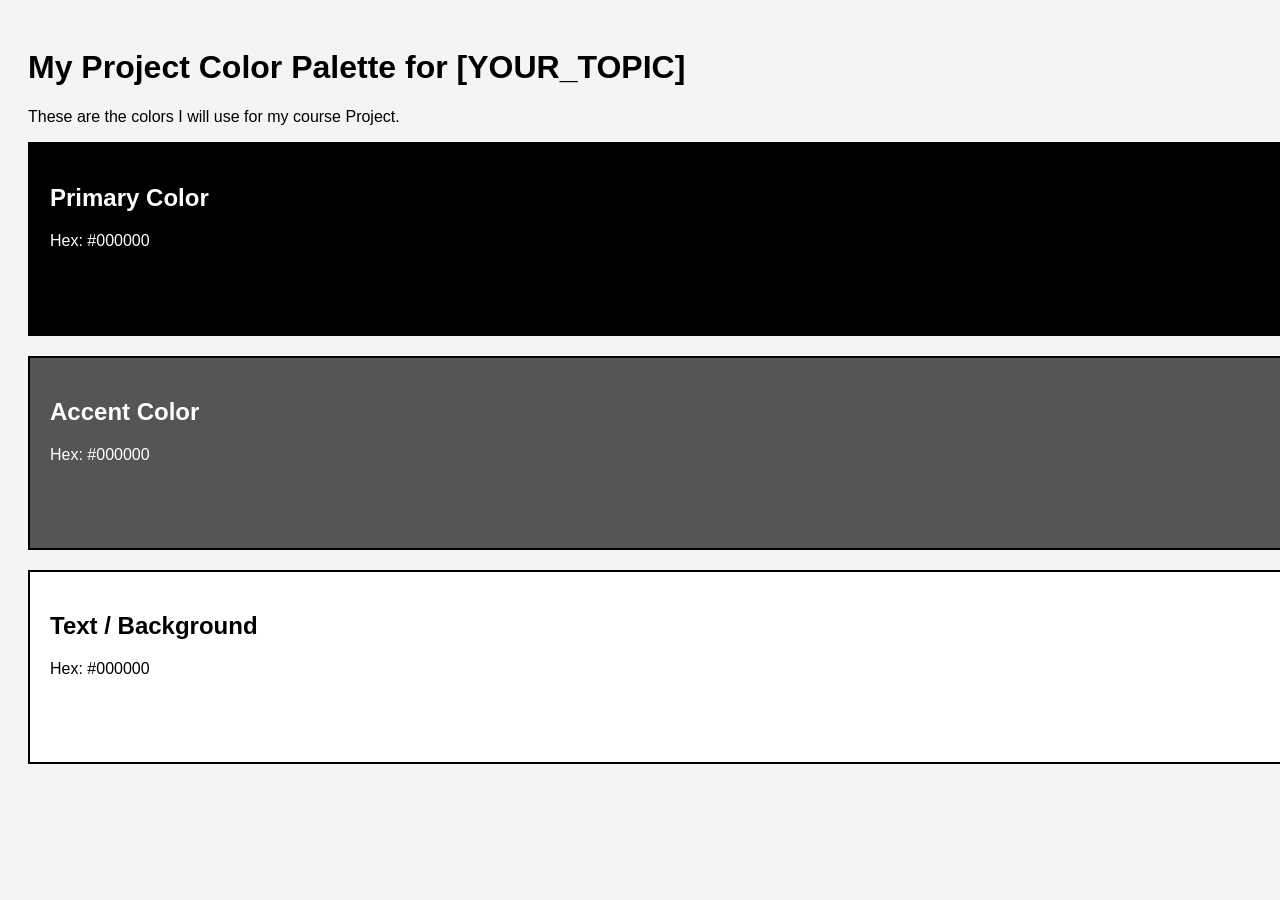
==== w4/index.html @ bfff83ce "Attendance: Added HTML and CSS skeleton" ====
<!DOCTYPE html>
<html lang="en">
<head>
    <meta charset="UTF-8">
    <title>My Project Palette</title>
    <link rel="stylesheet" href="css/style.css">
</head>
<body>

    <h1>My Project Color Palette for [YOUR_TOPIC]</h1>
    <p>These are the colors I will use for my course Project.</p>

    <div class="swatch primary">
        <h2>Primary Color</h2>
        <p>Hex: #000000</p> 
    </div>

    <div class="swatch accent">
        <h2>Accent Color</h2>
        <p>Hex: #000000</p>
    </div>

    <div class="swatch text">
        <h2>Text / Background</h2>
        <p>Hex: #000000</p>
    </div>

</body>
</html>
---- w4/css/style.css ----
/* General Page Styles */
body {
    font-family: Arial, Helvetica, sans-serif;
    padding: 20px;
    background-color: #f4f4f4; /* Default Gray */
}

/* SHARED STYLES: All boxes get these rules */
.swatch {
    height: 150px;
    width: 100%;
    margin-bottom: 20px;
    padding: 20px;
    border: 2px solid black; /* Default Border */
    color: white; /* Default text color inside boxes */
}

/* UNIQUE STYLES: Update the HEX codes below */

/* 1. Primary Color */
.primary {
    background-color: #000000; /* CHANGE THIS */
}

/* 2. Accent Color */
.accent {
    background-color: #555555; /* CHANGE THIS */
}

/* 3. Text/Light Color */
.text {
    background-color: #ffffff; /* CHANGE THIS */
    color: black; /* Dark text for light background */
}
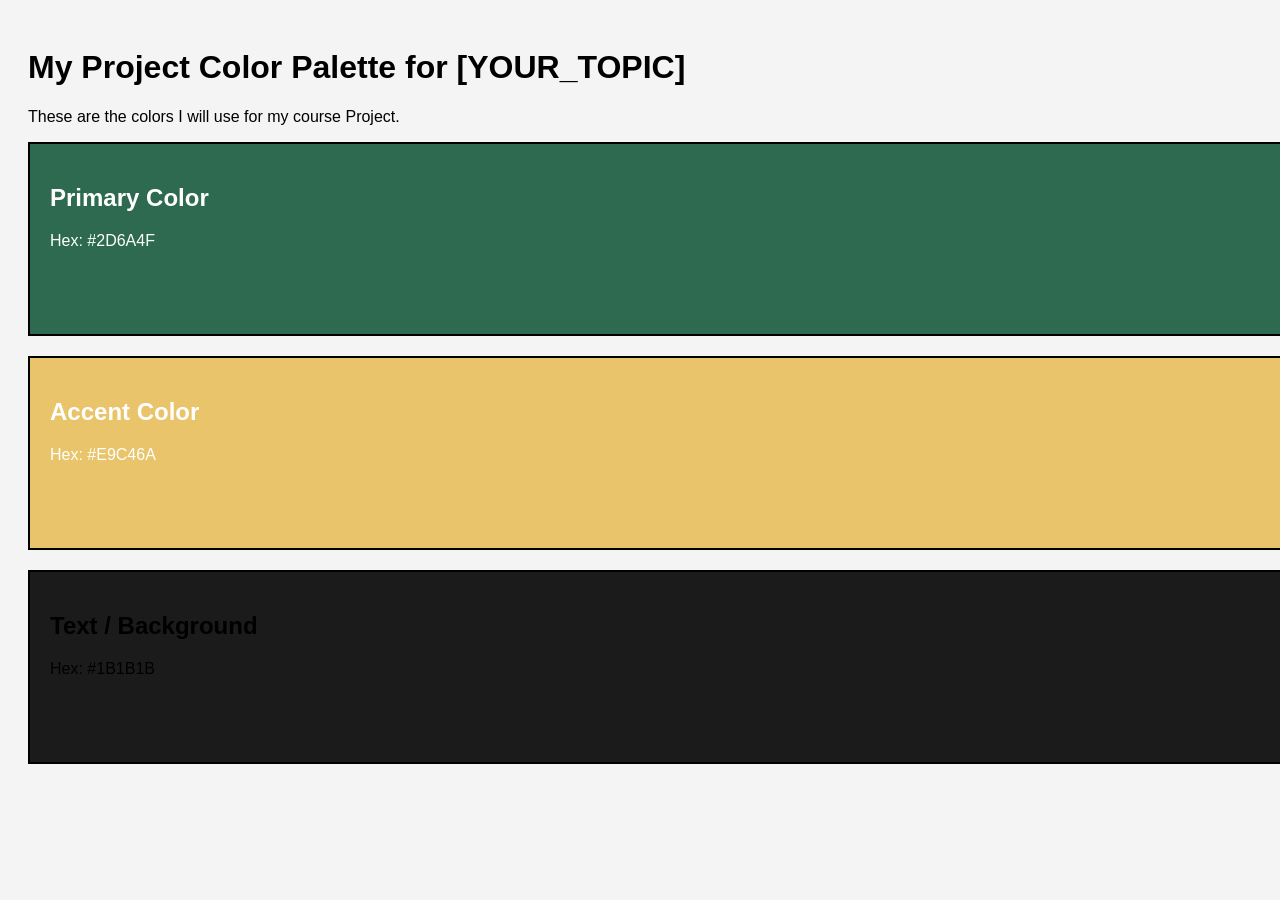
==== commit ff21d4ec: "Attendance: Applied project color palette" ====
--- a/w4/index.html
+++ b/w4/index.html
@@ -12,17 +12,17 @@
 
     <div class="swatch primary">
         <h2>Primary Color</h2>
-        <p>Hex: #000000</p> 
+        <p>Hex: #2D6A4F</p> 
     </div>
 
     <div class="swatch accent">
         <h2>Accent Color</h2>
-        <p>Hex: #000000</p>
+        <p>Hex: #E9C46A</p>
     </div>
 
     <div class="swatch text">
         <h2>Text / Background</h2>
-        <p>Hex: #000000</p>
+        <p>Hex: #1B1B1B</p>
     </div>
 
 </body>
--- a/w4/css/style.css
+++ b/w4/css/style.css
@@ -19,16 +19,16 @@
 
 /* 1. Primary Color */
 .primary {
-    background-color: #000000; /* CHANGE THIS */
+    background-color: #2d6a4f; /* CHANGE THIS */
 }
 
 /* 2. Accent Color */
 .accent {
-    background-color: #555555; /* CHANGE THIS */
+    background-color: #e9c46a; /* CHANGE THIS */
 }
 
 /* 3. Text/Light Color */
 .text {
-    background-color: #ffffff; /* CHANGE THIS */
+    background-color: #1b1b1b; /* CHANGE THIS */
     color: black; /* Dark text for light background */
 }
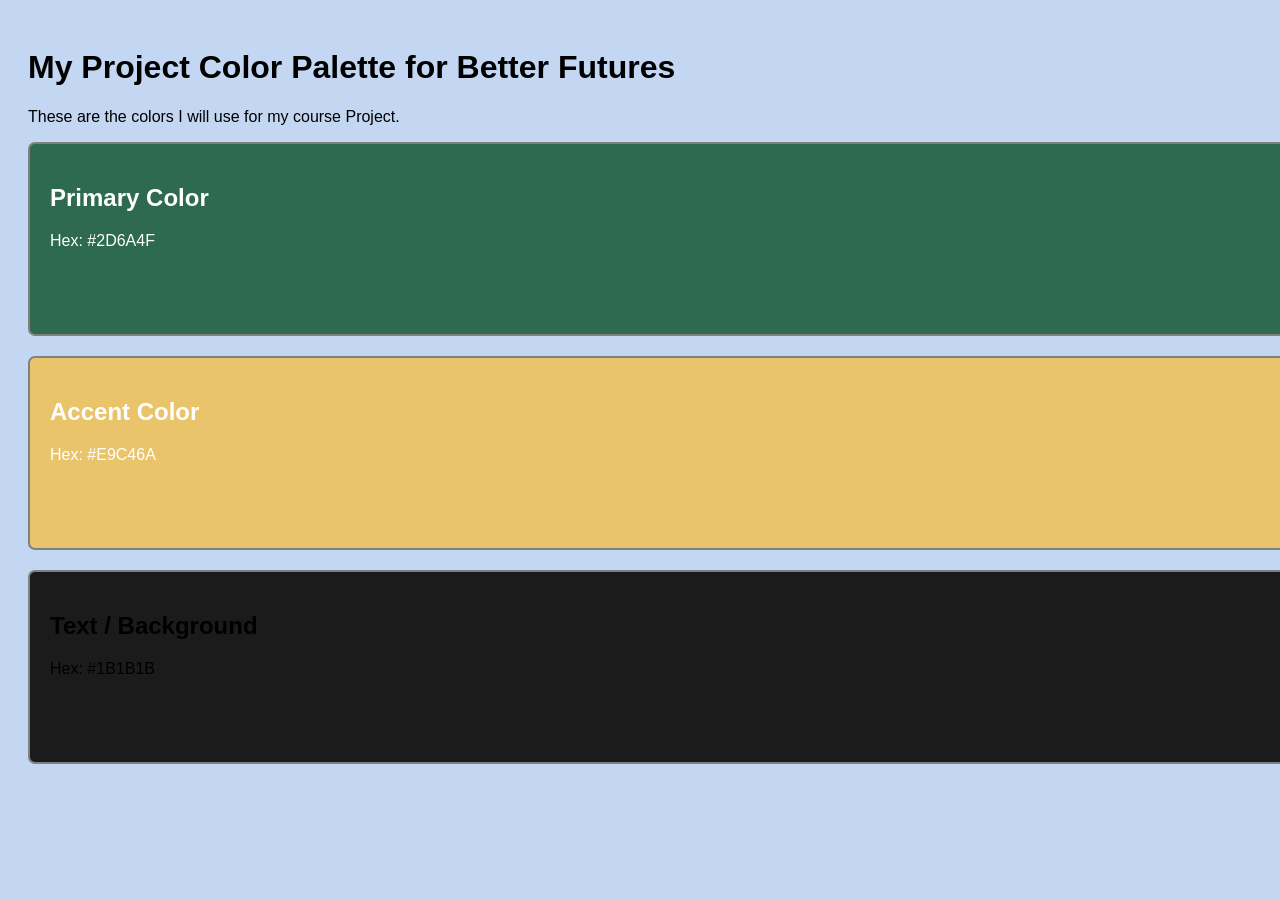
==== commit 15109167: "Forgot to add title to index.html, added it now" ====
--- a/w4/index.html
+++ b/w4/index.html
@@ -7,7 +7,7 @@
 </head>
 <body>
 
-    <h1>My Project Color Palette for [YOUR_TOPIC]</h1>
+    <h1>My Project Color Palette for Better Futures</h1>
     <p>These are the colors I will use for my course Project.</p>
 
     <div class="swatch primary">
--- a/w4/css/style.css
+++ b/w4/css/style.css
@@ -1,8 +1,8 @@
 /* General Page Styles */
 body {
-    font-family: Arial, Helvetica, sans-serif;
+    font-family: 'Trebuchet MS', 'Lucida Sans Unicode', 'Lucida Grande', 'Lucida Sans', Arial, sans-serif;
     padding: 20px;
-    background-color: #f4f4f4; /* Default Gray */
+    background-color: #c4d7f2; /* Default Gray */
 }
 
 /* SHARED STYLES: All boxes get these rules */
@@ -11,7 +11,8 @@
     width: 100%;
     margin-bottom: 20px;
     padding: 20px;
-    border: 2px solid black; /* Default Border */
+    border: 2px solid gray; /* Default Border */
+    border-radius: 7px;
     color: white; /* Default text color inside boxes */
 }
 
